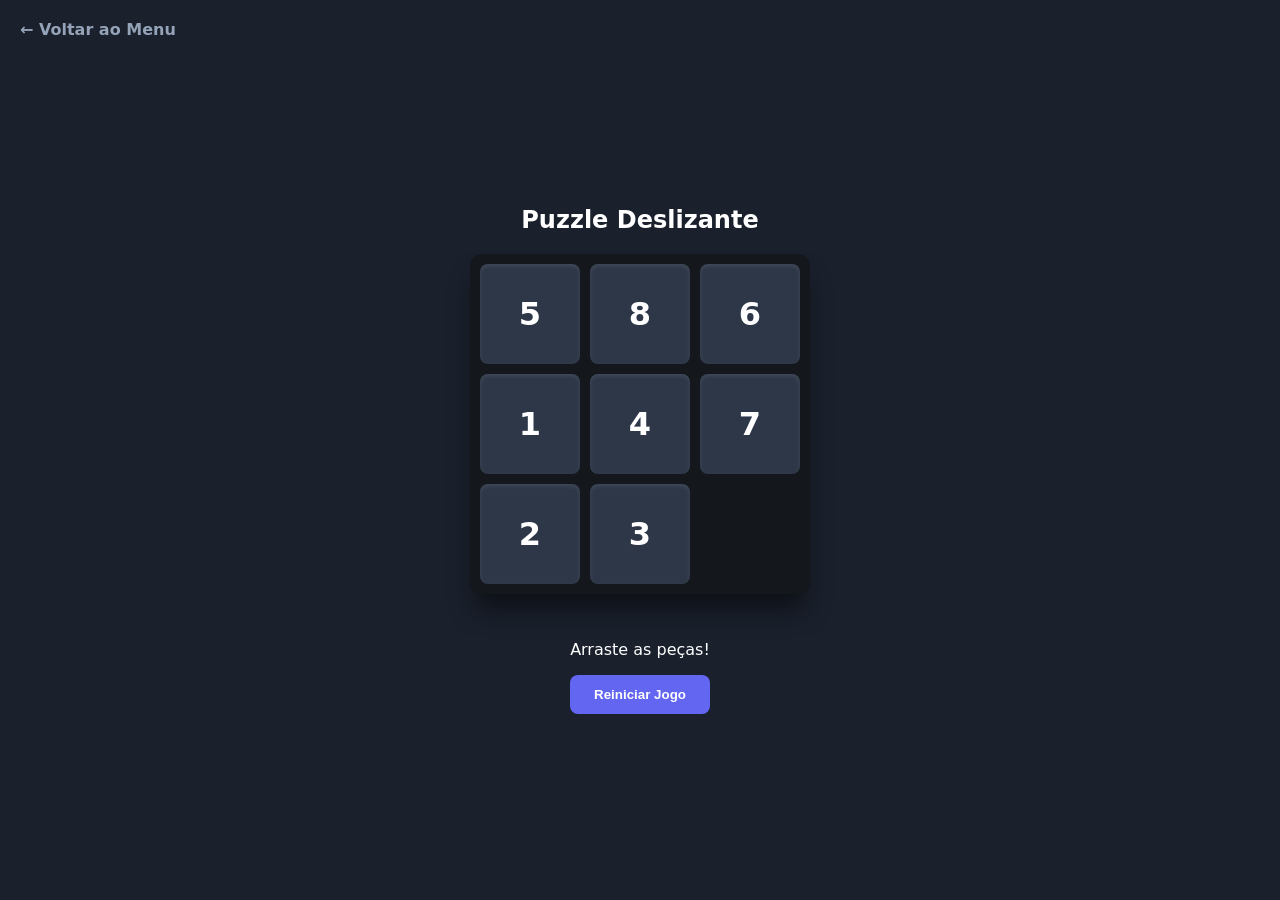
==== static/sliding-puzzle.html @ e07d7c47 "http server to static files" ====
<!DOCTYPE html>
<html lang="pt-br">
<head>
    <meta charset="UTF-8">
    <meta name="viewport" content="width=device-width, initial-scale=1.0, user-scalable=no">
    <title>Sliding Puzzle Touch & Drag</title>
    <style>
        :root {
            --bg: #1a202c;
            --tile: #2d3748;
            --accent: #6366f1;
            --empty: #14171c;
        }

        body {
            font-family: system-ui, -apple-system, sans-serif;
            background-color: var(--bg);
            color: white;
            display: flex;
            flex-direction: column;
            align-items: center;
            justify-content: center;
            min-height: 100vh;
            margin: 0;
            touch-action: none; /* Impede o scroll da página ao arrastar as peças */
        }

        #game-container {
            position: relative;
            width: 320px;
            height: 320px;
            background: var(--empty);
            border-radius: 12px;
            padding: 10px;
            display: grid;
            grid-template-columns: repeat(3, 1fr);
            grid-template-rows: repeat(3, 1fr);
            gap: 10px;
            box-shadow: 0 20px 25px -5px rgba(0,0,0,0.5);
        }

        .tile {
            width: 100%;
            height: 100%;
            background-color: var(--tile);
            display: flex;
            align-items: center;
            justify-content: center;
            font-size: 2rem;
            font-weight: bold;
            border-radius: 8px;
            cursor: grab;
            user-select: none;
            touch-action: none;
            transition: transform 0.1s linear, background-color 0.2s;
            box-shadow: inset 0 2px 4px rgba(255,255,255,0.1);
        }

        .tile:active { cursor: grabbing; scale: 0.95; }
        .tile.dragging { opacity: 0.8; z-index: 10; border: 2px solid var(--accent); }

        .controls { margin-top: 30px; text-align: center; }
 
        button {
            padding: 12px 24px;
            background: var(--accent);
            border: none;
            color: white;
            border-radius: 8px;
            font-weight: bold;
    cursor: pointer;
    }

    .back-btn {
    position: absolute;
    top: 20px;
    left: 20px;
    text-decoration: none;
    color: #94a3b8;
    font-weight: bold;
    display: flex;
    align-items: center;
    gap: 5px;
    }
    .back-btn:hover { color: white; }
    </style>
</head>
<body>
    <a href="index.html" class="back-btn">← Voltar ao Menu</a>
    <h2>Puzzle Deslizante</h2>
    <div id="game-container"></div>

    <div class="controls">
        <p id="status">Arraste as peças!</p>
        <button onclick="shuffleBoard()">Reiniciar Jogo</button>
    </div>

    <script>
        const container = document.getElementById('game-container');
        let tiles = [1, 2, 3, 4, 5, 6, 7, 8, null];
        const size = 3;

        function render() {
            container.innerHTML = '';
            tiles.forEach((value, index) => {
                const tileDiv = document.createElement('div');
                tileDiv.className = 'tile' + (value === null ? ' empty' : '');
                
                if (value !== null) {
                    tileDiv.textContent = value;
                    setupDragEvents(tileDiv, index);
                } else {
                    tileDiv.style.visibility = 'hidden';
                }
                container.appendChild(tileDiv);
            });
        }

        function setupDragEvents(el, index) {
            let startX, startY;

            el.onpointerdown = (e) => {
                const emptyIndex = tiles.indexOf(null);
                if (!isAdjacent(index, emptyIndex)) return;

                el.setPointerCapture(e.pointerId);
                el.classList.add('dragging');
                startX = e.clientX;
                startY = e.clientY;

                el.onpointermove = (moveEvent) => {
                    const dx = moveEvent.clientX - startX;
                    const dy = moveEvent.clientY - startY;
                    
                    // Limita o movimento visual ao eixo permitido
                    const moveDir = getDirection(index, emptyIndex);
                    if (moveDir === 'h') el.style.transform = `translateX(${dx}px)`;
                    if (moveDir === 'v') el.style.transform = `translateY(${dy}px)`;
                };

                el.onpointerup = (upEvent) => {
                    el.onpointermove = null;
                    el.onpointerup = null;
                    el.classList.remove('dragging');
                    el.style.transform = '';

                    const dist = Math.sqrt(Math.pow(upEvent.clientX - startX, 2) + Math.pow(upEvent.clientY - startY, 2));
                    
                    // Se arrastou mais de 30px ou apenas clicou, move a peça
                    if (dist > 30 || dist < 5) {
                        moveTile(index);
                    }
                };
            };
        }

        function isAdjacent(idx1, idx2) {
            const r1 = Math.floor(idx1 / size), c1 = idx1 % size;
            const r2 = Math.floor(idx2 / size), c2 = idx2 % size;
            return Math.abs(r1 - r2) + Math.abs(c1 - c2) === 1;
        }

        function getDirection(idx1, idx2) {
            return Math.floor(idx1 / size) === Math.floor(idx2 / size) ? 'h' : 'v';
        }

        function moveTile(index) {
            const emptyIndex = tiles.indexOf(null);
            if (isAdjacent(index, emptyIndex)) {
                [tiles[index], tiles[emptyIndex]] = [tiles[emptyIndex], tiles[index]];
                render();
                checkWin();
            }
        }

        function shuffleBoard() {
            // Embaralha de forma válida (simulando movimentos)
            for (let i = 0; i < 200; i++) {
                const emptyIdx = tiles.indexOf(null);
                const adj = [];
                if (emptyIdx % size > 0) adj.push(emptyIdx - 1);
                if (emptyIdx % size < size - 1) adj.push(emptyIdx + 1);
                if (emptyIdx >= size) adj.push(emptyIdx - size);
                if (emptyIdx < size * (size - 1)) adj.push(emptyIdx + size);
                const randomAdj = adj[Math.floor(Math.random() * adj.length)];
                [tiles[emptyIdx], tiles[randomAdj]] = [tiles[randomAdj], tiles[emptyIdx]];
            }
            render();
        }

        function checkWin() {
            if (tiles.slice(0, -1).every((v, i) => v === i + 1)) {
                document.getElementById('status').textContent = "🎉 Você venceu!";
            }
        }

        shuffleBoard();
    </script>
</body>
</html>
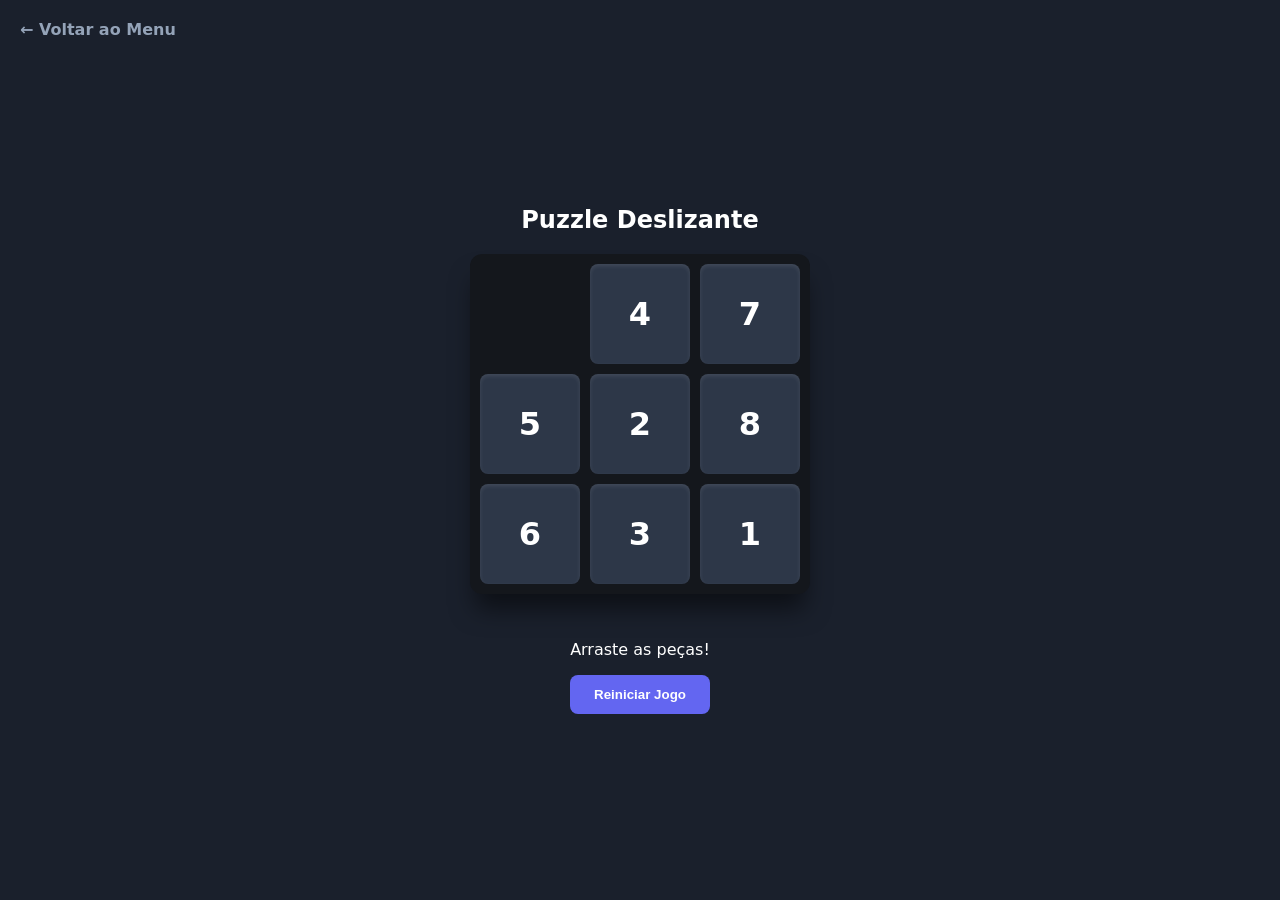
==== commit bf779668: "routing to better url" ====
--- a/static/sliding-puzzle.html
+++ b/static/sliding-puzzle.html
@@ -86,7 +86,7 @@
     </style>
 </head>
 <body>
-    <a href="index.html" class="back-btn">← Voltar ao Menu</a>
+    <a href="/" class="back-btn">← Voltar ao Menu</a>
     <h2>Puzzle Deslizante</h2>
     <div id="game-container"></div>
 
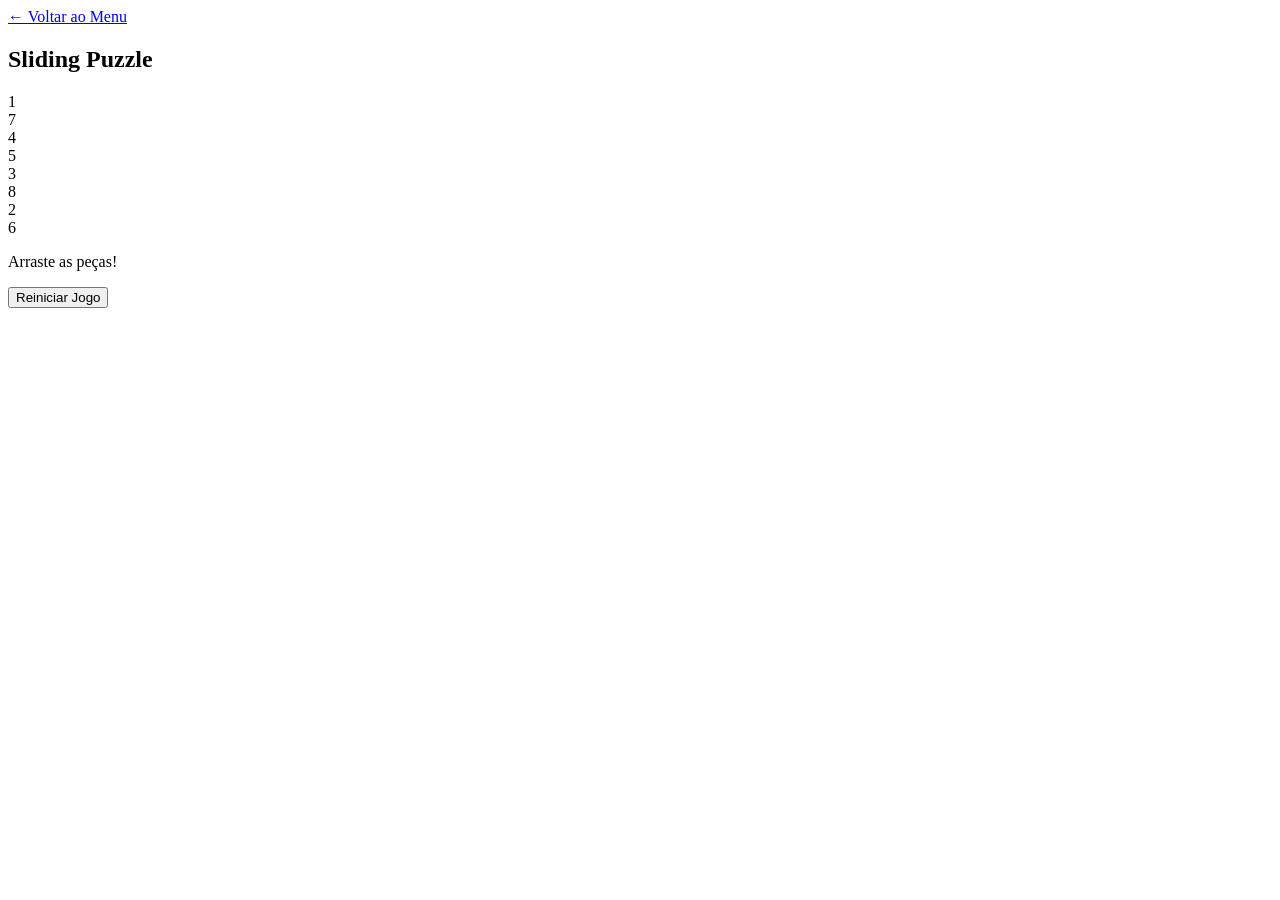
==== commit 8cd532a1: "organize css" ====
--- a/static/sliding-puzzle.html
+++ b/static/sliding-puzzle.html
@@ -1,200 +1,123 @@
 <!DOCTYPE html>
 <html lang="pt-br">
-<head>
+  <head>
     <meta charset="UTF-8">
     <meta name="viewport" content="width=device-width, initial-scale=1.0, user-scalable=no">
     <title>Sliding Puzzle Touch & Drag</title>
-    <style>
-        :root {
-            --bg: #1a202c;
-            --tile: #2d3748;
-            --accent: #6366f1;
-            --empty: #14171c;
-        }
+    <link rel="stylesheet" href="/css/application.css">
+    <link rel="stylesheet" href="/css/sliding-puzzle.css">
 
-        body {
-            font-family: system-ui, -apple-system, sans-serif;
-            background-color: var(--bg);
-            color: white;
-            display: flex;
-            flex-direction: column;
-            align-items: center;
-            justify-content: center;
-            min-height: 100vh;
-            margin: 0;
-            touch-action: none; /* Impede o scroll da página ao arrastar as peças */
-        }
-
-        #game-container {
-            position: relative;
-            width: 320px;
-            height: 320px;
-            background: var(--empty);
-            border-radius: 12px;
-            padding: 10px;
-            display: grid;
-            grid-template-columns: repeat(3, 1fr);
-            grid-template-rows: repeat(3, 1fr);
-            gap: 10px;
-            box-shadow: 0 20px 25px -5px rgba(0,0,0,0.5);
-        }
-
-        .tile {
-            width: 100%;
-            height: 100%;
-            background-color: var(--tile);
-            display: flex;
-            align-items: center;
-            justify-content: center;
-            font-size: 2rem;
-            font-weight: bold;
-            border-radius: 8px;
-            cursor: grab;
-            user-select: none;
-            touch-action: none;
-            transition: transform 0.1s linear, background-color 0.2s;
-            box-shadow: inset 0 2px 4px rgba(255,255,255,0.1);
-        }
-
-        .tile:active { cursor: grabbing; scale: 0.95; }
-        .tile.dragging { opacity: 0.8; z-index: 10; border: 2px solid var(--accent); }
-
-        .controls { margin-top: 30px; text-align: center; }
- 
-        button {
-            padding: 12px 24px;
-            background: var(--accent);
-            border: none;
-            color: white;
-            border-radius: 8px;
-            font-weight: bold;
-    cursor: pointer;
-    }
-
-    .back-btn {
-    position: absolute;
-    top: 20px;
-    left: 20px;
-    text-decoration: none;
-    color: #94a3b8;
-    font-weight: bold;
-    display: flex;
-    align-items: center;
-    gap: 5px;
-    }
-    .back-btn:hover { color: white; }
-    </style>
-</head>
-<body>
+  </head>
+  <body>
     <a href="/" class="back-btn">← Voltar ao Menu</a>
-    <h2>Puzzle Deslizante</h2>
+    <h2>Sliding Puzzle</h2>
     <div id="game-container"></div>
 
     <div class="controls">
-        <p id="status">Arraste as peças!</p>
-        <button onclick="shuffleBoard()">Reiniciar Jogo</button>
+      <p id="status">Arraste as peças!</p>
+      <button onclick="shuffleBoard()">Reiniciar Jogo</button>
     </div>
 
     <script>
-        const container = document.getElementById('game-container');
-        let tiles = [1, 2, 3, 4, 5, 6, 7, 8, null];
-        const size = 3;
+    const container = document.getElementById('game-container');
+    let tiles = [1, 2, 3, 4, 5, 6, 7, 8, null];
+    const size = 3;
 
-        function render() {
-            container.innerHTML = '';
-            tiles.forEach((value, index) => {
-                const tileDiv = document.createElement('div');
-                tileDiv.className = 'tile' + (value === null ? ' empty' : '');
-                
-                if (value !== null) {
-                    tileDiv.textContent = value;
-                    setupDragEvents(tileDiv, index);
-                } else {
-                    tileDiv.style.visibility = 'hidden';
-                }
-                container.appendChild(tileDiv);
-            });
+    function render() {
+      container.innerHTML = '';
+      tiles.forEach((value, index) => {
+        const tileDiv = document.createElement('div');
+        tileDiv.className = 'tile' + (value === null ? ' empty' : '');
+
+        if (value !== null) {
+          tileDiv.textContent = value;
+          setupDragEvents(tileDiv, index);
+        } else {
+          tileDiv.style.visibility = 'hidden';
         }
+        container.appendChild(tileDiv);
+      });
+    }
 
-        function setupDragEvents(el, index) {
-            let startX, startY;
+    function setupDragEvents(el, index) {
+      let startX, startY;
 
-            el.onpointerdown = (e) => {
-                const emptyIndex = tiles.indexOf(null);
-                if (!isAdjacent(index, emptyIndex)) return;
+      el.onpointerdown = (e) => {
+        const emptyIndex = tiles.indexOf(null);
+        if (!isAdjacent(index, emptyIndex)) return;
 
-                el.setPointerCapture(e.pointerId);
-                el.classList.add('dragging');
-                startX = e.clientX;
-                startY = e.clientY;
+        el.setPointerCapture(e.pointerId);
+        el.classList.add('dragging');
+        startX = e.clientX;
+        startY = e.clientY;
 
-                el.onpointermove = (moveEvent) => {
-                    const dx = moveEvent.clientX - startX;
-                    const dy = moveEvent.clientY - startY;
-                    
-                    // Limita o movimento visual ao eixo permitido
-                    const moveDir = getDirection(index, emptyIndex);
-                    if (moveDir === 'h') el.style.transform = `translateX(${dx}px)`;
-                    if (moveDir === 'v') el.style.transform = `translateY(${dy}px)`;
-                };
+        el.onpointermove = (moveEvent) => {
+          const dx = moveEvent.clientX - startX;
+          const dy = moveEvent.clientY - startY;
 
-                el.onpointerup = (upEvent) => {
-                    el.onpointermove = null;
-                    el.onpointerup = null;
-                    el.classList.remove('dragging');
-                    el.style.transform = '';
+          // Limita o movimento visual ao eixo permitido
+          const moveDir = getDirection(index, emptyIndex);
+          if (moveDir === 'h') el.style.transform = `translateX(${dx}px)`;
+          if (moveDir === 'v') el.style.transform = `translateY(${dy}px)`;
+        };
 
-                    const dist = Math.sqrt(Math.pow(upEvent.clientX - startX, 2) + Math.pow(upEvent.clientY - startY, 2));
-                    
-                    // Se arrastou mais de 30px ou apenas clicou, move a peça
-                    if (dist > 30 || dist < 5) {
-                        moveTile(index);
-                    }
-                };
-            };
-        }
+        el.onpointerup = (upEvent) => {
+          el.onpointermove = null;
+          el.onpointerup = null;
+          el.classList.remove('dragging');
+          el.style.transform = '';
 
-        function isAdjacent(idx1, idx2) {
-            const r1 = Math.floor(idx1 / size), c1 = idx1 % size;
-            const r2 = Math.floor(idx2 / size), c2 = idx2 % size;
-            return Math.abs(r1 - r2) + Math.abs(c1 - c2) === 1;
-        }
+          const dist = Math.sqrt(Math.pow(upEvent.clientX - startX, 2) + Math.pow(upEvent.clientY - startY, 2));
 
-        function getDirection(idx1, idx2) {
-            return Math.floor(idx1 / size) === Math.floor(idx2 / size) ? 'h' : 'v';
-        }
+          // Se arrastou mais de 30px ou apenas clicou, move a peça
+          if (dist > 30 || dist < 5) {
+            moveTile(index);
+          }
+        };
+      };
+    }
 
-        function moveTile(index) {
-            const emptyIndex = tiles.indexOf(null);
-            if (isAdjacent(index, emptyIndex)) {
-                [tiles[index], tiles[emptyIndex]] = [tiles[emptyIndex], tiles[index]];
-                render();
-                checkWin();
-            }
-        }
+    function isAdjacent(idx1, idx2) {
+      const r1 = Math.floor(idx1 / size), c1 = idx1 % size;
+      const r2 = Math.floor(idx2 / size), c2 = idx2 % size;
+      return Math.abs(r1 - r2) + Math.abs(c1 - c2) === 1;
+    }
 
-        function shuffleBoard() {
-            // Embaralha de forma válida (simulando movimentos)
-            for (let i = 0; i < 200; i++) {
-                const emptyIdx = tiles.indexOf(null);
-                const adj = [];
-                if (emptyIdx % size > 0) adj.push(emptyIdx - 1);
-                if (emptyIdx % size < size - 1) adj.push(emptyIdx + 1);
-                if (emptyIdx >= size) adj.push(emptyIdx - size);
-                if (emptyIdx < size * (size - 1)) adj.push(emptyIdx + size);
-                const randomAdj = adj[Math.floor(Math.random() * adj.length)];
-                [tiles[emptyIdx], tiles[randomAdj]] = [tiles[randomAdj], tiles[emptyIdx]];
-            }
-            render();
-        }
+    function getDirection(idx1, idx2) {
+      return Math.floor(idx1 / size) === Math.floor(idx2 / size) ? 'h' : 'v';
+    }
 
-        function checkWin() {
-            if (tiles.slice(0, -1).every((v, i) => v === i + 1)) {
-                document.getElementById('status').textContent = "🎉 Você venceu!";
-            }
-        }
+    function moveTile(index) {
+      const emptyIndex = tiles.indexOf(null);
+      if (isAdjacent(index, emptyIndex)) {
+        [tiles[index], tiles[emptyIndex]] = [tiles[emptyIndex], tiles[index]];
+        render();
+        checkWin();
+      }
+    }
 
-        shuffleBoard();
+    function shuffleBoard() {
+      // Embaralha de forma válida (simulando movimentos)
+      for (let i = 0; i < 200; i++) {
+        const emptyIdx = tiles.indexOf(null);
+        const adj = [];
+        if (emptyIdx % size > 0) adj.push(emptyIdx - 1);
+        if (emptyIdx % size < size - 1) adj.push(emptyIdx + 1);
+        if (emptyIdx >= size) adj.push(emptyIdx - size);
+        if (emptyIdx < size * (size - 1)) adj.push(emptyIdx + size);
+        const randomAdj = adj[Math.floor(Math.random() * adj.length)];
+        [tiles[emptyIdx], tiles[randomAdj]] = [tiles[randomAdj], tiles[emptyIdx]];
+      }
+      render();
+    }
+
+    function checkWin() {
+      if (tiles.slice(0, -1).every((v, i) => v === i + 1)) {
+        document.getElementById('status').textContent = "🎉 Você venceu!";
+      }
+    }
+
+    shuffleBoard();
     </script>
-</body>
+  </body>
 </html>
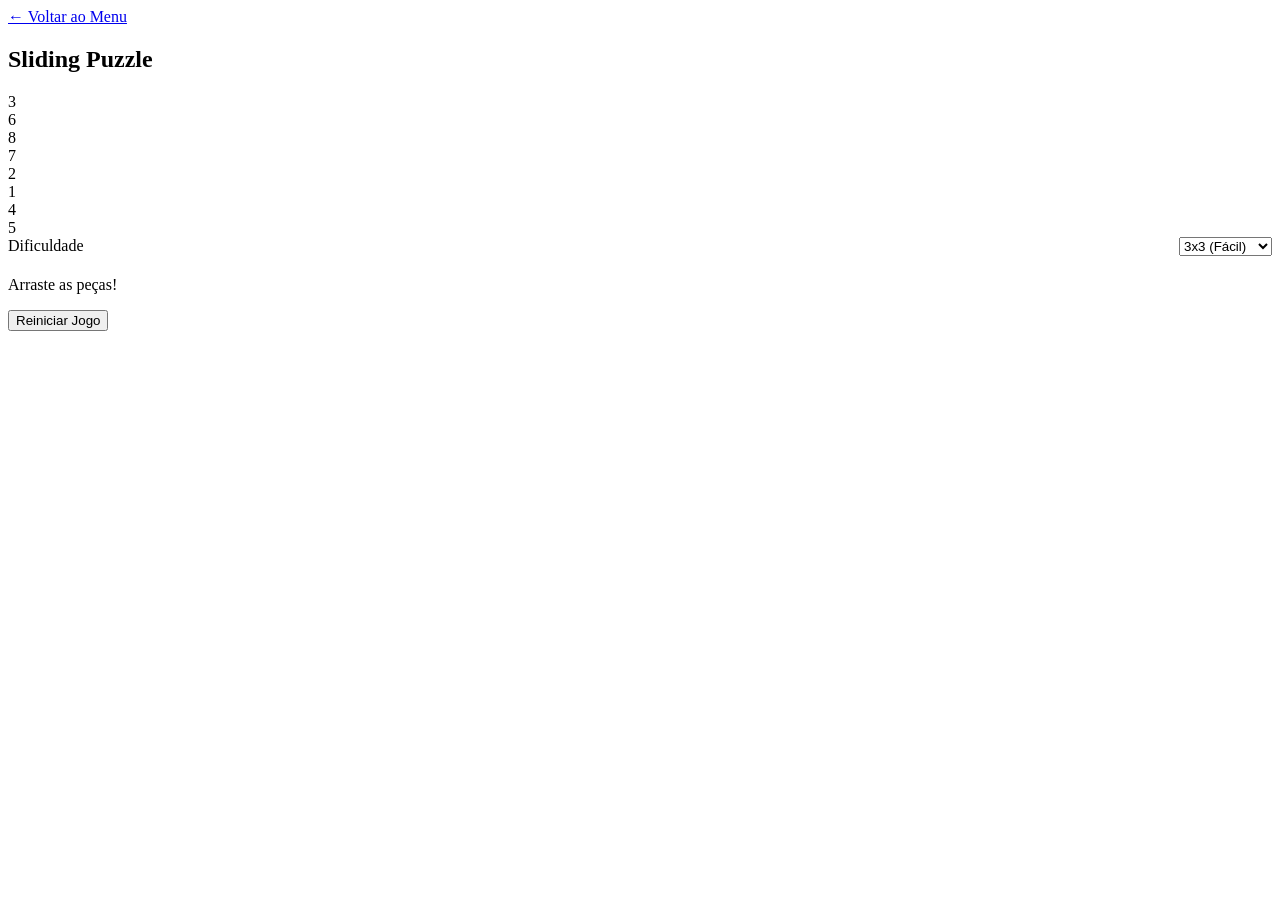
==== commit 100b9af9: "support multiple size for sliding puzzle" ====
--- a/static/sliding-puzzle.html
+++ b/static/sliding-puzzle.html
@@ -14,14 +14,47 @@
     <div id="game-container"></div>
 
     <div class="controls">
+      <div class="setting-group" style="display: flex; align-items: center; justify-content: space-between; width: 100%; margin-bottom: 20px;">
+        <label for="grid-size">Dificuldade</label>
+        <select id="grid-size" onchange="changeSize()">
+          <option value="3">3x3 (Fácil)</option>
+          <option value="4">4x4 (Médio)</option>
+          <option value="5">5x5 (Difícil)</option>
+        </select>
+      </div>
       <p id="status">Arraste as peças!</p>
       <button onclick="shuffleBoard()">Reiniciar Jogo</button>
     </div>
 
     <script>
     const container = document.getElementById('game-container');
-    let tiles = [1, 2, 3, 4, 5, 6, 7, 8, null];
-    const size = 3;
+    let tiles = [];
+    let size = 3;
+
+    function changeSize() {
+      const selector = document.getElementById('grid-size');
+      size = parseInt(selector.value);
+
+      // Atualiza o CSS dinamicamente para o novo tamanho
+      container.style.gridTemplateColumns = `repeat(${size}, 1fr)`;
+      container.style.gridTemplateRows = `repeat(${size}, 1fr)`;
+
+      // Reinicia o status
+      document.getElementById('status').textContent = "Arraste as peças!";
+
+      resetBoard();
+    }
+
+    function resetBoard() {
+        tiles = [];
+        const totalTiles = size * size;
+        // Preenche de 1 até (total-1)
+        for (let i = 1; i < totalTiles; i++) {
+            tiles.push(i);
+        }
+        tiles.push(null); // O espaço vazio
+        shuffleBoard();
+    }
 
     function render() {
       container.innerHTML = '';
@@ -31,6 +64,7 @@
 
         if (value !== null) {
           tileDiv.textContent = value;
+          if (size > 4) tileDiv.style.fontSize = '1.2rem';
           setupDragEvents(tileDiv, index);
         } else {
           tileDiv.style.visibility = 'hidden';
@@ -97,8 +131,14 @@
     }
 
     function shuffleBoard() {
-      // Embaralha de forma válida (simulando movimentos)
-      for (let i = 0; i < 200; i++) {
+      // Inicializa o array ordenado antes de embaralhar se estiver vazio
+      if(tiles.length === 0) {
+        const total = size * size;
+        for (let i = 1; i < total; i++) tiles.push(i);
+        tiles.push(null);
+      }
+
+      for (let i = 0; i < size * size * 20; i++) { // Mais iterações para tamanhos maiores
         const emptyIdx = tiles.indexOf(null);
         const adj = [];
         if (emptyIdx % size > 0) adj.push(emptyIdx - 1);
@@ -112,12 +152,13 @@
     }
 
     function checkWin() {
-      if (tiles.slice(0, -1).every((v, i) => v === i + 1)) {
+      const isWin = tiles.slice(0, -1).every((v, i) => v === i + 1);
+      if (isWin) {
         document.getElementById('status').textContent = "🎉 Você venceu!";
       }
     }
 
-    shuffleBoard();
+    changeSize();
     </script>
   </body>
 </html>
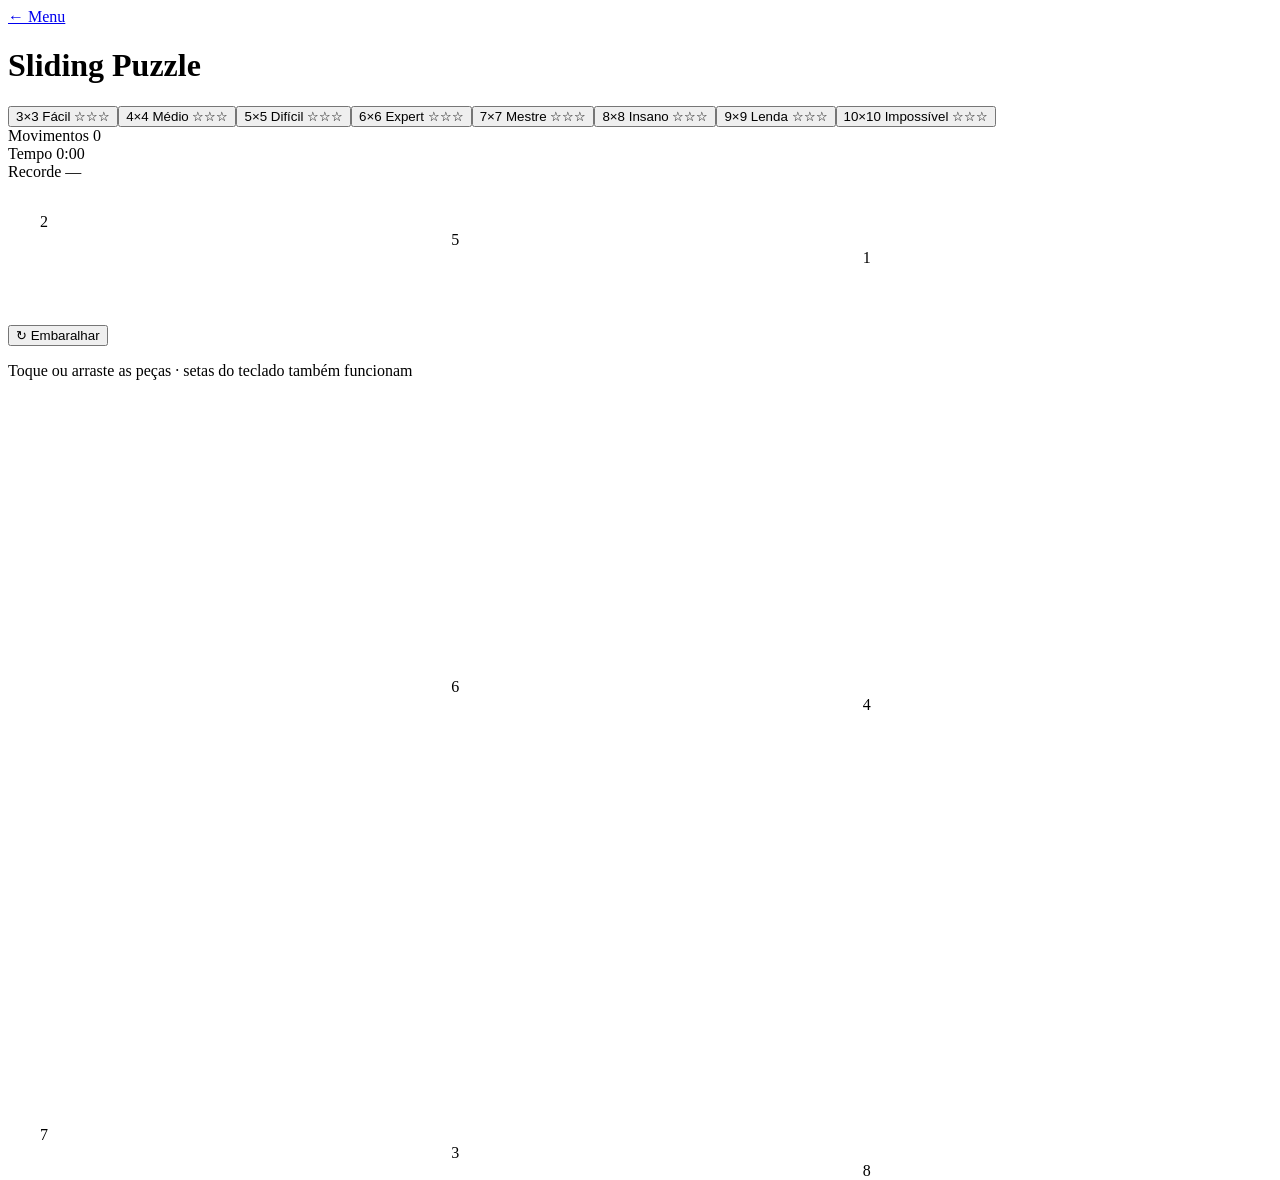
==== commit ba9aacd6: "redesign sliding puzzle with levels up to 10x10 and win screen - animated sliding tiles, drag/tap (m" ====
--- a/static/sliding-puzzle.html
+++ b/static/sliding-puzzle.html
@@ -3,162 +3,519 @@
   <head>
     <meta charset="UTF-8">
     <meta name="viewport" content="width=device-width, initial-scale=1.0, user-scalable=no">
-    <title>Sliding Puzzle Touch & Drag</title>
+    <meta name="theme-color" content="#6366f1">
+    <title>Sliding Puzzle · SrMacedo Puzzles</title>
+    <meta name="description" content="Sliding Puzzle online grátis: ordene as peças no menor número de movimentos. Níveis do 3x3 ao 10x10.">
     <link rel="stylesheet" href="/css/application.css">
     <link rel="stylesheet" href="/css/sliding-puzzle.css">
-
+    <link rel="manifest" href="/manifest.json">
   </head>
   <body>
-    <a href="/" class="back-btn">← Voltar ao Menu</a>
-    <h2>Sliding Puzzle</h2>
-    <div id="game-container"></div>
-
-    <div class="controls">
-      <div class="setting-group" style="display: flex; align-items: center; justify-content: space-between; width: 100%; margin-bottom: 20px;">
-        <label for="grid-size">Dificuldade</label>
-        <select id="grid-size" onchange="changeSize()">
-          <option value="3">3x3 (Fácil)</option>
-          <option value="4">4x4 (Médio)</option>
-          <option value="5">5x5 (Difícil)</option>
-        </select>
+    <header class="game-header">
+      <a href="/" class="back-btn">← Menu</a>
+      <h1>Sliding Puzzle</h1>
+      <div class="streak" id="streak" title="Dias seguidos com vitória"></div>
+    </header>
+
+    <nav class="levels" id="levels" aria-label="Nível"></nav>
+
+    <section class="hud">
+      <div class="stat">
+        <span class="stat-label">Movimentos</span>
+        <span class="stat-value" id="moves">0</span>
       </div>
-      <p id="status">Arraste as peças!</p>
-      <button onclick="shuffleBoard()">Reiniciar Jogo</button>
+      <div class="stat">
+        <span class="stat-label">Tempo</span>
+        <span class="stat-value" id="time">0:00</span>
+      </div>
+      <div class="stat">
+        <span class="stat-label">Recorde</span>
+        <span class="stat-value" id="best">—</span>
+      </div>
+    </section>
+
+    <div class="progress" aria-hidden="true"><div class="progress-bar" id="progress"></div></div>
+
+    <div id="board" class="board" role="grid" aria-label="Tabuleiro"></div>
+
+    <div class="actions">
+      <button id="shuffle" class="btn btn-secondary">↻ Embaralhar</button>
     </div>
+    <p class="hint">Toque ou arraste as peças · setas do teclado também funcionam</p>
+
+    <div class="overlay" id="win" hidden>
+      <div class="modal" role="dialog" aria-modal="true" aria-labelledby="win-title">
+        <div class="trophy">🏆</div>
+        <h2 id="win-title">Resolvido!</h2>
+        <div class="stars" id="win-stars"></div>
+        <div class="record-badge" id="win-record" hidden>✨ Novo recorde!</div>
+        <div class="win-stats">
+          <div><span class="stat-label">Movimentos</span><strong id="win-moves"></strong></div>
+          <div><span class="stat-label">Tempo</span><strong id="win-time"></strong></div>
+        </div>
+        <p class="win-best" id="win-best"></p>
+        <p class="win-goal" id="win-goal"></p>
+        <div class="modal-actions">
+          <button id="again" class="btn">Jogar de novo</button>
+          <button id="next" class="btn btn-accent"></button>
+          <button id="share" class="btn btn-secondary">Compartilhar</button>
+        </div>
+      </div>
+    </div>
+
+    <div class="toast" id="toast" hidden></div>
+    <canvas id="confetti" aria-hidden="true"></canvas>
 
     <script>
-    const container = document.getElementById('game-container');
-    let tiles = [];
-    let size = 3;
-
-    function changeSize() {
-      const selector = document.getElementById('grid-size');
-      size = parseInt(selector.value);
-
-      // Atualiza o CSS dinamicamente para o novo tamanho
-      container.style.gridTemplateColumns = `repeat(${size}, 1fr)`;
-      container.style.gridTemplateRows = `repeat(${size}, 1fr)`;
-
-      // Reinicia o status
-      document.getElementById('status').textContent = "Arraste as peças!";
-
-      resetBoard();
-    }
-
-    function resetBoard() {
-        tiles = [];
-        const totalTiles = size * size;
-        // Preenche de 1 até (total-1)
-        for (let i = 1; i < totalTiles; i++) {
-            tiles.push(i);
+    (() => {
+      const LEVELS = [
+        { size: 3, name: 'Fácil' },
+        { size: 4, name: 'Médio' },
+        { size: 5, name: 'Difícil' },
+        { size: 6, name: 'Expert' },
+        { size: 7, name: 'Mestre' },
+        { size: 8, name: 'Insano' },
+        { size: 9, name: 'Lenda' },
+        { size: 10, name: 'Impossível' },
+      ];
+      // Movimentos máximos para 3 e 2 estrelas
+      const PAR = {
+        3: [50, 100], 4: [180, 360], 5: [400, 800], 6: [750, 1500],
+        7: [1200, 2400], 8: [1800, 3600], 9: [2600, 5200], 10: [3600, 7200],
+      };
+      const STORAGE_KEY = 'sliding-puzzle:v1';
+      const reduceMotion = window.matchMedia('(prefers-reduced-motion: reduce)').matches;
+
+      const $ = (id) => document.getElementById(id);
+      const board = $('board');
+
+      let size = 3;
+      let tiles = [];
+      let tileEls = new Map();
+      let moves = 0;
+      let startTime = 0;
+      let elapsed = 0;
+      let timerId = null;
+      let solved = false;
+      let geom = { cell: 0, gap: 0, pad: 0 };
+      let confettiRaf = null;
+
+      // ---------- Persistência ----------
+      function loadData() {
+        try {
+          return JSON.parse(localStorage.getItem(STORAGE_KEY)) || {};
+        } catch {
+          return {};
         }
-        tiles.push(null); // O espaço vazio
-        shuffleBoard();
-    }
-
-    function render() {
-      container.innerHTML = '';
-      tiles.forEach((value, index) => {
-        const tileDiv = document.createElement('div');
-        tileDiv.className = 'tile' + (value === null ? ' empty' : '');
-
-        if (value !== null) {
-          tileDiv.textContent = value;
-          if (size > 4) tileDiv.style.fontSize = '1.2rem';
-          setupDragEvents(tileDiv, index);
+      }
+      let data = loadData();
+      data.levels ||= {};
+      data.streak ||= { count: 0, lastDay: null };
+      const saveData = () => localStorage.setItem(STORAGE_KEY, JSON.stringify(data));
+      const levelStats = (s) => (data.levels[s] ||= { bestMoves: null, bestTime: null, stars: 0, wins: 0 });
+
+      const dayKey = (d) => `${d.getFullYear()}-${d.getMonth() + 1}-${d.getDate()}`;
+      function currentStreak() {
+        const { count, lastDay } = data.streak;
+        const today = dayKey(new Date());
+        const y = new Date(); y.setDate(y.getDate() - 1);
+        return (lastDay === today || lastDay === dayKey(y)) ? count : 0;
+      }
+      function bumpStreak() {
+        const today = dayKey(new Date());
+        if (data.streak.lastDay === today) return;
+        data.streak.count = currentStreak() + 1;
+        data.streak.lastDay = today;
+      }
+
+      // ---------- Utilidades ----------
+      const fmtTime = (ms) => {
+        const s = Math.floor(ms / 1000);
+        return `${Math.floor(s / 60)}:${String(s % 60).padStart(2, '0')}`;
+      };
+      const starsFor = (s, m) => m <= PAR[s][0] ? 3 : m <= PAR[s][1] ? 2 : 1;
+      const starStr = (n, total = 3) => '★'.repeat(n) + '☆'.repeat(total - n);
+
+      function toast(msg) {
+        const t = $('toast');
+        t.textContent = msg;
+        t.hidden = false;
+        clearTimeout(toast.id);
+        toast.id = setTimeout(() => (t.hidden = true), 2000);
+      }
+
+      // ---------- UI de níveis / HUD ----------
+      function renderLevels() {
+        $('levels').innerHTML = '';
+        LEVELS.forEach(({ size: s, name }) => {
+          const st = levelStats(s);
+          const btn = document.createElement('button');
+          btn.className = 'level' + (s === size ? ' active' : '');
+          btn.setAttribute('aria-pressed', s === size);
+          btn.innerHTML = `
+            <span class="level-size">${s}×${s}</span>
+            <span class="level-name">${name}</span>
+            <span class="level-stars ${st.stars ? '' : 'empty'}">${starStr(st.stars)}</span>`;
+          btn.onclick = () => s !== size && newGame(s);
+          $('levels').appendChild(btn);
+        });
+      }
+
+      function renderStreak() {
+        const n = currentStreak();
+        $('streak').textContent = n > 0 ? `🔥 ${n}` : '';
+        $('streak').title = n > 0 ? `${n} dia(s) seguido(s) com vitória` : '';
+      }
+
+      function renderHud() {
+        $('moves').textContent = moves;
+        $('time').textContent = fmtTime(elapsed);
+        const st = levelStats(size);
+        $('best').textContent = st.bestMoves != null ? `${st.bestMoves} · ${fmtTime(st.bestTime)}` : '—';
+        const correct = tiles.filter((v, i) => v === i + 1).length;
+        $('progress').style.width = `${(correct / (size * size - 1)) * 100}%`;
+      }
+
+      function startTimer() {
+        if (timerId) return;
+        startTime = performance.now() - elapsed;
+        timerId = setInterval(() => {
+          elapsed = performance.now() - startTime;
+          $('time').textContent = fmtTime(elapsed);
+        }, 250);
+      }
+      function stopTimer() {
+        if (timerId) elapsed = performance.now() - startTime;
+        clearInterval(timerId);
+        timerId = null;
+      }
+
+      // ---------- Tabuleiro ----------
+      function isSolvable(arr) {
+        const nums = arr.filter((v) => v !== null);
+        let inv = 0;
+        for (let i = 0; i < nums.length; i++)
+          for (let j = i + 1; j < nums.length; j++)
+            if (nums[i] > nums[j]) inv++;
+        if (size % 2 === 1) return inv % 2 === 0;
+        const blankRowFromBottom = size - Math.floor(arr.indexOf(null) / size);
+        return (inv + blankRowFromBottom) % 2 === 1;
+      }
+
+      function shuffled() {
+        const total = size * size;
+        let arr;
+        do {
+          arr = Array.from({ length: total - 1 }, (_, i) => i + 1).concat(null);
+          for (let i = arr.length - 1; i > 0; i--) {
+            const j = Math.floor(Math.random() * (i + 1));
+            [arr[i], arr[j]] = [arr[j], arr[i]];
+          }
+          if (!isSolvable(arr)) {
+            // trocar duas peças (não vazias) inverte a paridade
+            const a = arr[0] !== null && arr[1] !== null ? 0 : arr.length - 2;
+            const b = a + 1;
+            [arr[a], arr[b]] = [arr[b], arr[a]];
+          }
+          // evita tabuleiros quase resolvidos
+        } while (arr.filter((v, i) => v === i + 1).length > Math.floor(total / 4));
+        return arr;
+      }
+
+      function newGame(s = size) {
+        size = s;
+        data.lastSize = size;
+        saveData();
+        stopTimer();
+        moves = 0;
+        elapsed = 0;
+        solved = false;
+        tiles = shuffled();
+        board.classList.remove('solved');
+        $('win').hidden = true;
+        stopConfetti();
+        buildBoard();
+        renderLevels();
+        renderHud();
+      }
+
+      function buildBoard() {
+        board.innerHTML = '';
+        tileEls = new Map();
+        board.style.setProperty('--size', size);
+        tiles.forEach((v) => {
+          if (v === null) return;
+          const el = document.createElement('div');
+          el.className = 'tile';
+          el.textContent = v;
+          el.dataset.value = v;
+          el.addEventListener('pointerdown', onPointerDown);
+          tileEls.set(v, el);
+          board.appendChild(el);
+        });
+        board.classList.add('no-anim');
+        layout();
+        board.offsetWidth; // força reflow para não animar a montagem
+        board.classList.remove('no-anim');
+      }
+
+      function measure() {
+        const w = board.clientWidth;
+        const pad = Math.round(w * 0.025);
+        const gap = Math.max(3, Math.round(w * 0.02 * (4 / size)));
+        const cell = (w - pad * 2 - gap * (size - 1)) / size;
+        geom = { cell, gap, pad };
+        board.style.setProperty('--cell', `${cell}px`);
+      }
+
+      const posOf = (idx) => ({
+        x: geom.pad + (idx % size) * (geom.cell + geom.gap),
+        y: geom.pad + Math.floor(idx / size) * (geom.cell + geom.gap),
+      });
+
+      function placeTile(el, idx, ox = 0, oy = 0) {
+        const { x, y } = posOf(idx);
+        el.style.transform = `translate(${x + ox}px, ${y + oy}px)`;
+      }
+
+      function layout() {
+        measure();
+        tiles.forEach((v, idx) => {
+          if (v === null) return;
+          const el = tileEls.get(v);
+          placeTile(el, idx);
+          el.classList.toggle('correct', v === idx + 1);
+        });
+      }
+
+      // Índices das peças entre `idx` e o espaço vazio (mesma linha/coluna), ou null
+      function lineToEmpty(idx) {
+        const empty = tiles.indexOf(null);
+        const sameRow = Math.floor(idx / size) === Math.floor(empty / size);
+        const sameCol = idx % size === empty % size;
+        if (idx === empty || (!sameRow && !sameCol)) return null;
+        const step = sameRow ? Math.sign(empty - idx) : Math.sign(empty - idx) * size;
+        const group = [];
+        for (let i = idx; i !== empty; i += step) group.push(i);
+        return { group, step, axis: sameRow ? 'x' : 'y', dir: Math.sign(empty - idx) };
+      }
+
+      function slide(idx) {
+        const line = lineToEmpty(idx);
+        if (!line || solved) return false;
+        const empty = tiles.indexOf(null);
+        for (let i = empty; i !== idx; i -= line.step) tiles[i] = tiles[i - line.step];
+        tiles[idx] = null;
+        moves += line.group.length;
+        startTimer();
+        layout();
+        renderHud();
+        if (navigator.vibrate) navigator.vibrate(8);
+        checkWin();
+        return true;
+      }
+
+      function shake(el) {
+        el.classList.remove('shake');
+        el.offsetWidth;
+        el.classList.add('shake');
+      }
+
+      // ---------- Arrastar / tocar ----------
+      function onPointerDown(e) {
+        if (solved) return;
+        const el = e.currentTarget;
+        const idx = tiles.indexOf(Number(el.dataset.value));
+        const line = lineToEmpty(idx);
+        if (!line) { shake(el); return; }
+
+        e.preventDefault();
+        el.setPointerCapture(e.pointerId);
+        const els = line.group.map((i) => tileEls.get(tiles[i]));
+        const max = geom.cell + geom.gap;
+        const sx = e.clientX, sy = e.clientY;
+        let offset = 0, dist = 0;
+        board.classList.add('dragging');
+
+        const onMove = (ev) => {
+          const dx = ev.clientX - sx, dy = ev.clientY - sy;
+          dist = Math.max(dist, Math.hypot(dx, dy));
+          const d = line.axis === 'x' ? dx : dy;
+          offset = Math.min(max, Math.max(0, d * line.dir));
+          line.group.forEach((i, k) => {
+            const o = offset * line.dir;
+            placeTile(els[k], i, line.axis === 'x' ? o : 0, line.axis === 'y' ? o : 0);
+          });
+        };
+        const onUp = () => {
+          el.removeEventListener('pointermove', onMove);
+          el.removeEventListener('pointerup', onUp);
+          el.removeEventListener('pointercancel', onUp);
+          board.classList.remove('dragging');
+          if (dist < 6 || offset > max * 0.35) slide(idx);
+          else layout();
+        };
+        el.addEventListener('pointermove', onMove);
+        el.addEventListener('pointerup', onUp);
+        el.addEventListener('pointercancel', onUp);
+      }
+
+      document.addEventListener('keydown', (e) => {
+        if (!$('win').hidden) {
+          if (e.key === 'Escape') $('win').hidden = true;
+          return;
+        }
+        const empty = tiles.indexOf(null);
+        const r = Math.floor(empty / size), c = empty % size;
+        // a seta indica a direção em que a peça se move até o espaço vazio
+        const map = {
+          ArrowUp: r < size - 1 ? empty + size : -1,
+          ArrowDown: r > 0 ? empty - size : -1,
+          ArrowLeft: c < size - 1 ? empty + 1 : -1,
+          ArrowRight: c > 0 ? empty - 1 : -1,
+        };
+        if (e.key in map) {
+          e.preventDefault();
+          if (map[e.key] >= 0) slide(map[e.key]);
+        }
+      });
+
+      // ---------- Vitória ----------
+      function checkWin() {
+        if (!tiles.every((v, i) => (i === tiles.length - 1 ? v === null : v === i + 1))) return;
+        solved = true;
+        stopTimer();
+
+        const st = levelStats(size);
+        const stars = starsFor(size, moves);
+        const newMoves = st.bestMoves == null || moves < st.bestMoves;
+        const newTime = st.bestTime == null || elapsed < st.bestTime;
+        const firstWin = st.wins === 0;
+        st.wins++;
+        if (newMoves) st.bestMoves = moves;
+        if (newTime) st.bestTime = elapsed;
+        st.stars = Math.max(st.stars, stars);
+        bumpStreak();
+        saveData();
+
+        tiles.forEach((v, i) => v !== null && tileEls.get(v).style.setProperty('--d', i * (500 / tiles.length)));
+        board.classList.add('solved');
+        renderLevels();
+        renderStreak();
+        renderHud();
+        setTimeout(() => showWin({ stars, newMoves, newTime, firstWin }), reduceMotion ? 0 : 900);
+      }
+
+      const WIN_TITLES = ['Resolvido!', 'Mandou bem!', 'Incrível!', 'Mestre do puzzle!', 'Show!'];
+
+      function showWin({ stars, newMoves, newTime, firstWin }) {
+        const st = levelStats(size);
+        $('win-title').textContent = WIN_TITLES[Math.floor(Math.random() * WIN_TITLES.length)];
+        $('win-moves').textContent = moves;
+        $('win-time').textContent = fmtTime(elapsed);
+
+        $('win-stars').innerHTML = [0, 1, 2]
+          .map((i) => `<span class="star ${i < stars ? 'on' : ''}" style="--i:${i}">★</span>`)
+          .join('');
+
+        const isRecord = !firstWin && (newMoves || newTime);
+        $('win-record').hidden = !isRecord;
+        if (isRecord) {
+          $('win-record').textContent =
+            newMoves && newTime ? '✨ Novo recorde de movimentos e tempo!'
+            : newMoves ? '✨ Novo recorde de movimentos!' : '✨ Novo recorde de tempo!';
+        }
+
+        $('win-best').textContent = firstWin
+          ? `Primeira vitória no ${size}×${size}! 🎉`
+          : `Seu recorde: ${st.bestMoves} movimentos · ${fmtTime(st.bestTime)}`;
+
+        if (stars < 3) {
+          const target = PAR[size][stars === 1 ? 1 : 0];
+          $('win-goal').textContent = `🎯 Termine em até ${target} movimentos para ganhar ${starStr(stars + 1)}`;
         } else {
-          tileDiv.style.visibility = 'hidden';
+          const streak = currentStreak();
+          $('win-goal').textContent = streak > 1
+            ? `🔥 ${streak} dias seguidos! Volte amanhã para manter a sequência.`
+            : `Perfeito! Será que consegue um tempo ainda melhor?`;
         }
-        container.appendChild(tileDiv);
-      });
-    }
-
-    function setupDragEvents(el, index) {
-      let startX, startY;
-
-      el.onpointerdown = (e) => {
-        const emptyIndex = tiles.indexOf(null);
-        if (!isAdjacent(index, emptyIndex)) return;
-
-        el.setPointerCapture(e.pointerId);
-        el.classList.add('dragging');
-        startX = e.clientX;
-        startY = e.clientY;
-
-        el.onpointermove = (moveEvent) => {
-          const dx = moveEvent.clientX - startX;
-          const dy = moveEvent.clientY - startY;
-
-          // Limita o movimento visual ao eixo permitido
-          const moveDir = getDirection(index, emptyIndex);
-          if (moveDir === 'h') el.style.transform = `translateX(${dx}px)`;
-          if (moveDir === 'v') el.style.transform = `translateY(${dy}px)`;
-        };
-
-        el.onpointerup = (upEvent) => {
-          el.onpointermove = null;
-          el.onpointerup = null;
-          el.classList.remove('dragging');
-          el.style.transform = '';
-
-          const dist = Math.sqrt(Math.pow(upEvent.clientX - startX, 2) + Math.pow(upEvent.clientY - startY, 2));
-
-          // Se arrastou mais de 30px ou apenas clicou, move a peça
-          if (dist > 30 || dist < 5) {
-            moveTile(index);
+
+        const nextIdx = LEVELS.findIndex((l) => l.size === size) + 1;
+        const next = LEVELS[nextIdx];
+        $('next').hidden = !next;
+        if (next) $('next').textContent = `Próximo: ${next.size}×${next.size} →`;
+        $('next').onclick = () => next && newGame(next.size);
+
+        $('win').hidden = false;
+        $('again').focus();
+        if (!reduceMotion) confetti(stars);
+      }
+
+      $('again').onclick = () => newGame();
+      $('shuffle').onclick = () => newGame();
+      $('share').onclick = async () => {
+        const url = `${location.origin}/sliding-puzzle`;
+        const text = `Resolvi o Sliding Puzzle ${size}×${size} em ${moves} movimentos e ${fmtTime(elapsed)} ${starStr(starsFor(size, moves))}. Consegue fazer melhor?`;
+        try {
+          if (navigator.share) await navigator.share({ title: 'Sliding Puzzle', text, url });
+          else { await navigator.clipboard.writeText(`${text} ${url}`); toast('Copiado! Cole para desafiar alguém.'); }
+        } catch { /* usuário cancelou */ }
+      };
+      $('win').addEventListener('click', (e) => { if (e.target.id === 'win') $('win').hidden = true; });
+
+      // ---------- Confete ----------
+      function stopConfetti() {
+        cancelAnimationFrame(confettiRaf);
+        const c = $('confetti');
+        c.getContext('2d').clearRect(0, 0, c.width, c.height);
+      }
+
+      function confetti(stars) {
+        const canvas = $('confetti');
+        const ctx = canvas.getContext('2d');
+        const dpr = window.devicePixelRatio || 1;
+        canvas.width = innerWidth * dpr;
+        canvas.height = innerHeight * dpr;
+        ctx.scale(dpr, dpr);
+        const colors = ['#6366f1', '#a78bfa', '#22d3ee', '#facc15', '#f472b6', '#34d399'];
+        const count = 80 + stars * 50;
+        const parts = Array.from({ length: count }, () => ({
+          x: innerWidth / 2 + (Math.random() - 0.5) * 120,
+          y: innerHeight * 0.45,
+          vx: (Math.random() - 0.5) * 16,
+          vy: -Math.random() * 16 - 6,
+          w: 6 + Math.random() * 6,
+          h: 8 + Math.random() * 8,
+          r: Math.random() * Math.PI,
+          vr: (Math.random() - 0.5) * 0.3,
+          c: colors[Math.floor(Math.random() * colors.length)],
+        }));
+        const end = performance.now() + 4000;
+        (function frame(now) {
+          ctx.clearRect(0, 0, innerWidth, innerHeight);
+          let alive = false;
+          for (const p of parts) {
+            p.vy += 0.35; p.vx *= 0.99; p.x += p.vx; p.y += p.vy; p.r += p.vr;
+            if (p.y < innerHeight + 20) alive = true;
+            ctx.save();
+            ctx.translate(p.x, p.y);
+            ctx.rotate(p.r);
+            ctx.fillStyle = p.c;
+            ctx.fillRect(-p.w / 2, -p.h / 2, p.w, p.h * Math.abs(Math.cos(p.r * 2)));
+            ctx.restore();
           }
-        };
-      };
-    }
-
-    function isAdjacent(idx1, idx2) {
-      const r1 = Math.floor(idx1 / size), c1 = idx1 % size;
-      const r2 = Math.floor(idx2 / size), c2 = idx2 % size;
-      return Math.abs(r1 - r2) + Math.abs(c1 - c2) === 1;
-    }
-
-    function getDirection(idx1, idx2) {
-      return Math.floor(idx1 / size) === Math.floor(idx2 / size) ? 'h' : 'v';
-    }
-
-    function moveTile(index) {
-      const emptyIndex = tiles.indexOf(null);
-      if (isAdjacent(index, emptyIndex)) {
-        [tiles[index], tiles[emptyIndex]] = [tiles[emptyIndex], tiles[index]];
-        render();
-        checkWin();
-      }
-    }
-
-    function shuffleBoard() {
-      // Inicializa o array ordenado antes de embaralhar se estiver vazio
-      if(tiles.length === 0) {
-        const total = size * size;
-        for (let i = 1; i < total; i++) tiles.push(i);
-        tiles.push(null);
-      }
-
-      for (let i = 0; i < size * size * 20; i++) { // Mais iterações para tamanhos maiores
-        const emptyIdx = tiles.indexOf(null);
-        const adj = [];
-        if (emptyIdx % size > 0) adj.push(emptyIdx - 1);
-        if (emptyIdx % size < size - 1) adj.push(emptyIdx + 1);
-        if (emptyIdx >= size) adj.push(emptyIdx - size);
-        if (emptyIdx < size * (size - 1)) adj.push(emptyIdx + size);
-        const randomAdj = adj[Math.floor(Math.random() * adj.length)];
-        [tiles[emptyIdx], tiles[randomAdj]] = [tiles[randomAdj], tiles[emptyIdx]];
-      }
-      render();
-    }
-
-    function checkWin() {
-      const isWin = tiles.slice(0, -1).every((v, i) => v === i + 1);
-      if (isWin) {
-        document.getElementById('status').textContent = "🎉 Você venceu!";
-      }
-    }
-
-    changeSize();
+          if (alive && now < end) confettiRaf = requestAnimationFrame(frame);
+          else ctx.clearRect(0, 0, innerWidth, innerHeight);
+        })(performance.now());
+      }
+
+      // ---------- Início ----------
+      window.addEventListener('resize', () => { board.classList.add('no-anim'); layout(); requestAnimationFrame(() => board.classList.remove('no-anim')); });
+      renderStreak();
+      newGame(LEVELS.some((l) => l.size === data.lastSize) ? data.lastSize : 3);
+
+      if ('serviceWorker' in navigator) navigator.serviceWorker.register('/sw.js').catch(() => {});
+    })();
     </script>
   </body>
 </html>
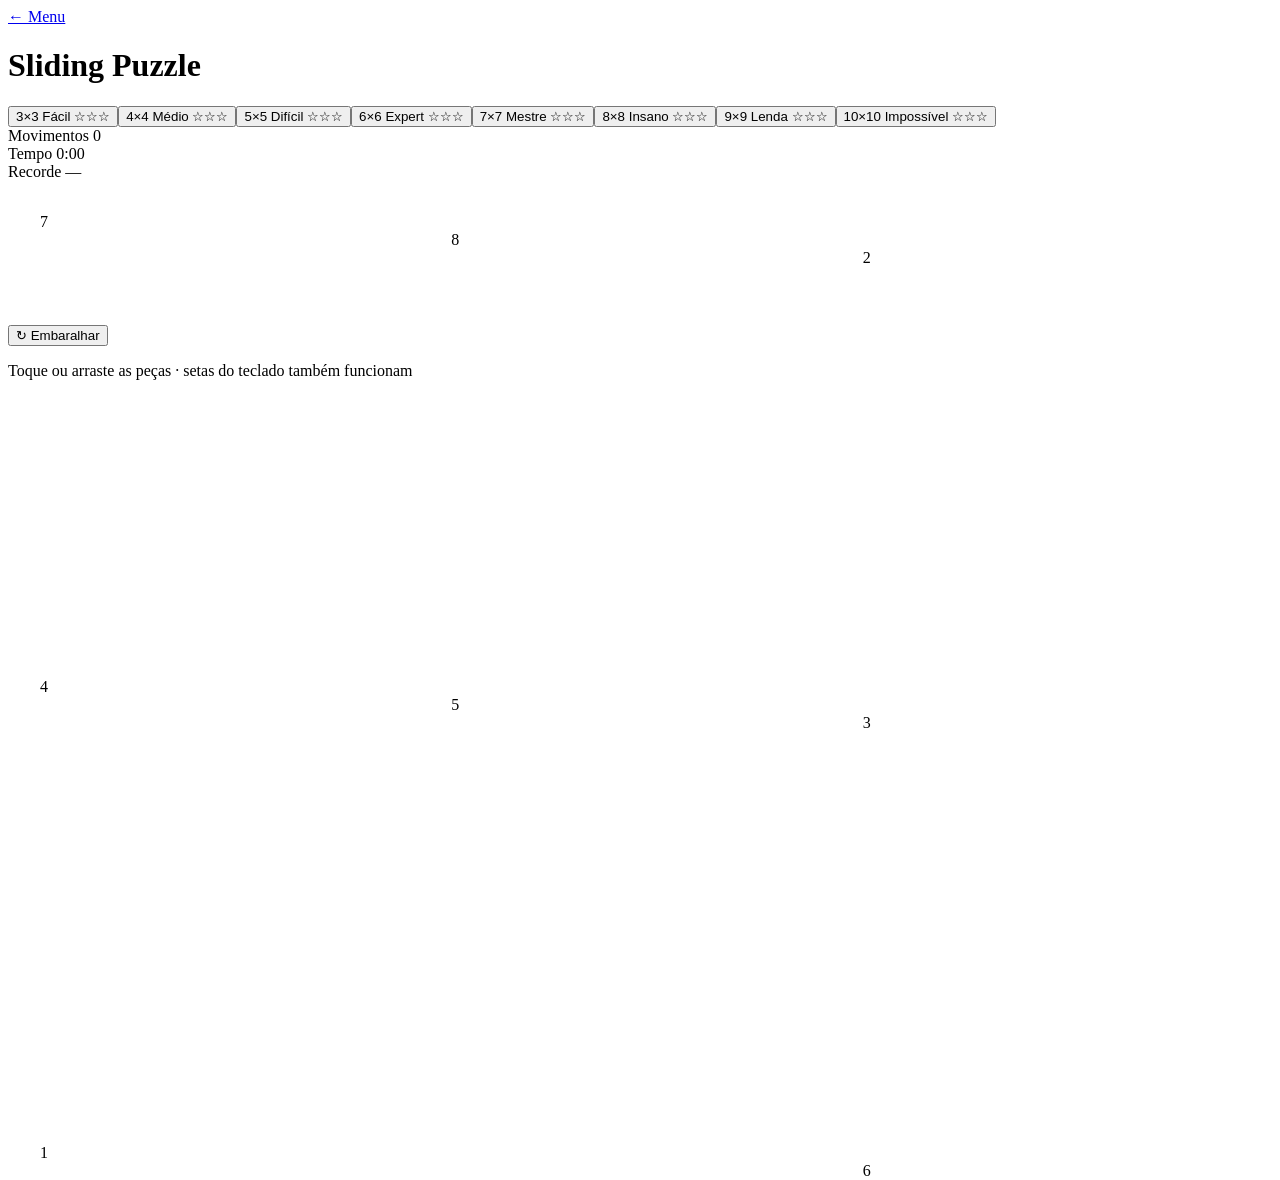
==== commit 2c6eb9a8: "version css urls so deploys don't mix new html with cached css CSS is served with max-age=14400 thro" ====
--- a/static/sliding-puzzle.html
+++ b/static/sliding-puzzle.html
@@ -6,8 +6,8 @@
     <meta name="theme-color" content="#6366f1">
     <title>Sliding Puzzle · SrMacedo Puzzles</title>
     <meta name="description" content="Sliding Puzzle online grátis: ordene as peças no menor número de movimentos. Níveis do 3x3 ao 10x10.">
-    <link rel="stylesheet" href="/css/application.css">
-    <link rel="stylesheet" href="/css/sliding-puzzle.css">
+    <link rel="stylesheet" href="/css/application.css?v=e084eb5d">
+    <link rel="stylesheet" href="/css/sliding-puzzle.css?v=931c74ab">
     <link rel="manifest" href="/manifest.json">
   </head>
   <body>
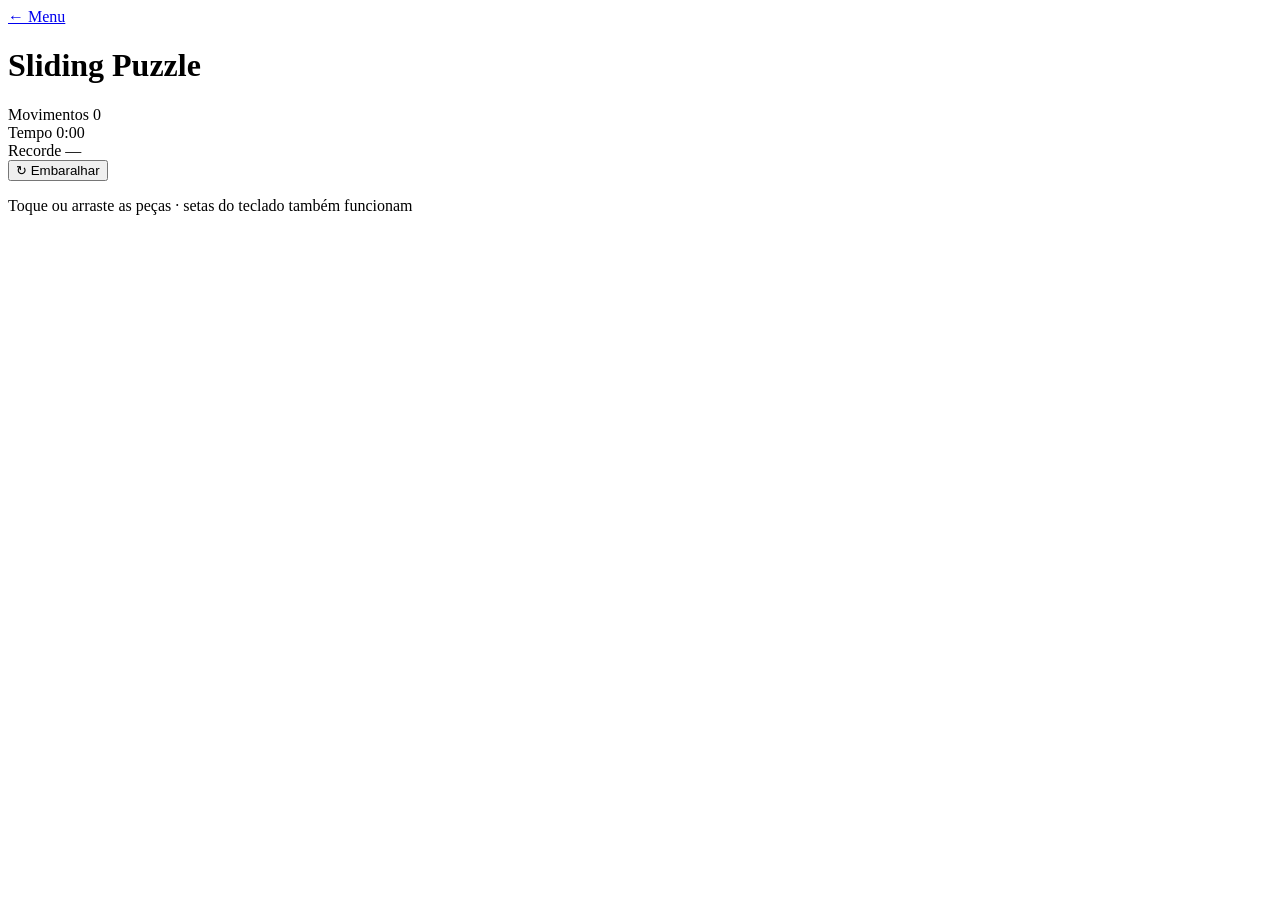
==== commit cfa939cc: "add sudoku and share game UI between puzzles - sudoku with generator (unique solution), four levels " ====
--- a/static/sliding-puzzle.html
+++ b/static/sliding-puzzle.html
@@ -7,7 +7,8 @@
     <title>Sliding Puzzle · SrMacedo Puzzles</title>
     <meta name="description" content="Sliding Puzzle online grátis: ordene as peças no menor número de movimentos. Níveis do 3x3 ao 10x10.">
     <link rel="stylesheet" href="/css/application.css?v=e084eb5d">
-    <link rel="stylesheet" href="/css/sliding-puzzle.css?v=931c74ab">
+    <link rel="stylesheet" href="/css/game.css?v=f827bf4d">
+    <link rel="stylesheet" href="/css/sliding-puzzle.css?v=2f023e1a">
     <link rel="manifest" href="/manifest.json">
   </head>
   <body>
@@ -66,6 +67,7 @@
     <div class="toast" id="toast" hidden></div>
     <canvas id="confetti" aria-hidden="true"></canvas>
 
+    <script src="/js/game.js?v=d78ba1fd"></script>
     <script>
     (() => {
       const LEVELS = [
@@ -83,10 +85,14 @@
         3: [50, 100], 4: [180, 360], 5: [400, 800], 6: [750, 1500],
         7: [1200, 2400], 8: [1800, 3600], 9: [2600, 5200], 10: [3600, 7200],
       };
-      const STORAGE_KEY = 'sliding-puzzle:v1';
-      const reduceMotion = window.matchMedia('(prefers-reduced-motion: reduce)').matches;
-
-      const $ = (id) => document.getElementById(id);
+      const { $, fmtTime, starStr, reduceMotion } = Game;
+      const store = Game.store('sliding-puzzle:v1');
+      const data = store.data;
+      const saveData = store.save;
+      const levelStats = store.level;
+      const currentStreak = store.currentStreak;
+      const bumpStreak = store.bumpStreak;
+      const starsFor = (s, m) => m <= PAR[s][0] ? 3 : m <= PAR[s][1] ? 2 : 1;
       const board = $('board');
 
       let size = 3;
@@ -98,51 +104,6 @@
       let timerId = null;
       let solved = false;
       let geom = { cell: 0, gap: 0, pad: 0 };
-      let confettiRaf = null;
-
-      // ---------- Persistência ----------
-      function loadData() {
-        try {
-          return JSON.parse(localStorage.getItem(STORAGE_KEY)) || {};
-        } catch {
-          return {};
-        }
-      }
-      let data = loadData();
-      data.levels ||= {};
-      data.streak ||= { count: 0, lastDay: null };
-      const saveData = () => localStorage.setItem(STORAGE_KEY, JSON.stringify(data));
-      const levelStats = (s) => (data.levels[s] ||= { bestMoves: null, bestTime: null, stars: 0, wins: 0 });
-
-      const dayKey = (d) => `${d.getFullYear()}-${d.getMonth() + 1}-${d.getDate()}`;
-      function currentStreak() {
-        const { count, lastDay } = data.streak;
-        const today = dayKey(new Date());
-        const y = new Date(); y.setDate(y.getDate() - 1);
-        return (lastDay === today || lastDay === dayKey(y)) ? count : 0;
-      }
-      function bumpStreak() {
-        const today = dayKey(new Date());
-        if (data.streak.lastDay === today) return;
-        data.streak.count = currentStreak() + 1;
-        data.streak.lastDay = today;
-      }
-
-      // ---------- Utilidades ----------
-      const fmtTime = (ms) => {
-        const s = Math.floor(ms / 1000);
-        return `${Math.floor(s / 60)}:${String(s % 60).padStart(2, '0')}`;
-      };
-      const starsFor = (s, m) => m <= PAR[s][0] ? 3 : m <= PAR[s][1] ? 2 : 1;
-      const starStr = (n, total = 3) => '★'.repeat(n) + '☆'.repeat(total - n);
-
-      function toast(msg) {
-        const t = $('toast');
-        t.textContent = msg;
-        t.hidden = false;
-        clearTimeout(toast.id);
-        toast.id = setTimeout(() => (t.hidden = true), 2000);
-      }
 
       // ---------- UI de níveis / HUD ----------
       function renderLevels() {
@@ -161,11 +122,7 @@
         });
       }
 
-      function renderStreak() {
-        const n = currentStreak();
-        $('streak').textContent = n > 0 ? `🔥 ${n}` : '';
-        $('streak').title = n > 0 ? `${n} dia(s) seguido(s) com vitória` : '';
-      }
+      const renderStreak = () => Game.renderStreak($('streak'), currentStreak());
 
       function renderHud() {
         $('moves').textContent = moves;
@@ -233,7 +190,7 @@
         tiles = shuffled();
         board.classList.remove('solved');
         $('win').hidden = true;
-        stopConfetti();
+        Game.stopConfetti();
         buildBoard();
         renderLevels();
         renderHud();
@@ -406,17 +363,13 @@
         setTimeout(() => showWin({ stars, newMoves, newTime, firstWin }), reduceMotion ? 0 : 900);
       }
 
-      const WIN_TITLES = ['Resolvido!', 'Mandou bem!', 'Incrível!', 'Mestre do puzzle!', 'Show!'];
-
       function showWin({ stars, newMoves, newTime, firstWin }) {
         const st = levelStats(size);
-        $('win-title').textContent = WIN_TITLES[Math.floor(Math.random() * WIN_TITLES.length)];
+        $('win-title').textContent = Game.pick(Game.WIN_TITLES);
         $('win-moves').textContent = moves;
         $('win-time').textContent = fmtTime(elapsed);
 
-        $('win-stars').innerHTML = [0, 1, 2]
-          .map((i) => `<span class="star ${i < stars ? 'on' : ''}" style="--i:${i}">★</span>`)
-          .join('');
+        Game.renderStars($('win-stars'), stars);
 
         const isRecord = !firstWin && (newMoves || newTime);
         $('win-record').hidden = !isRecord;
@@ -448,73 +401,23 @@
 
         $('win').hidden = false;
         $('again').focus();
-        if (!reduceMotion) confetti(stars);
+        Game.confetti(stars);
       }
 
       $('again').onclick = () => newGame();
       $('shuffle').onclick = () => newGame();
-      $('share').onclick = async () => {
-        const url = `${location.origin}/sliding-puzzle`;
-        const text = `Resolvi o Sliding Puzzle ${size}×${size} em ${moves} movimentos e ${fmtTime(elapsed)} ${starStr(starsFor(size, moves))}. Consegue fazer melhor?`;
-        try {
-          if (navigator.share) await navigator.share({ title: 'Sliding Puzzle', text, url });
-          else { await navigator.clipboard.writeText(`${text} ${url}`); toast('Copiado! Cole para desafiar alguém.'); }
-        } catch { /* usuário cancelou */ }
-      };
+      $('share').onclick = () => Game.share({
+        title: 'Sliding Puzzle',
+        path: '/sliding-puzzle',
+        text: `Resolvi o Sliding Puzzle ${size}×${size} em ${moves} movimentos e ${fmtTime(elapsed)} ${starStr(starsFor(size, moves))}. Consegue fazer melhor?`,
+      });
       $('win').addEventListener('click', (e) => { if (e.target.id === 'win') $('win').hidden = true; });
-
-      // ---------- Confete ----------
-      function stopConfetti() {
-        cancelAnimationFrame(confettiRaf);
-        const c = $('confetti');
-        c.getContext('2d').clearRect(0, 0, c.width, c.height);
-      }
-
-      function confetti(stars) {
-        const canvas = $('confetti');
-        const ctx = canvas.getContext('2d');
-        const dpr = window.devicePixelRatio || 1;
-        canvas.width = innerWidth * dpr;
-        canvas.height = innerHeight * dpr;
-        ctx.scale(dpr, dpr);
-        const colors = ['#6366f1', '#a78bfa', '#22d3ee', '#facc15', '#f472b6', '#34d399'];
-        const count = 80 + stars * 50;
-        const parts = Array.from({ length: count }, () => ({
-          x: innerWidth / 2 + (Math.random() - 0.5) * 120,
-          y: innerHeight * 0.45,
-          vx: (Math.random() - 0.5) * 16,
-          vy: -Math.random() * 16 - 6,
-          w: 6 + Math.random() * 6,
-          h: 8 + Math.random() * 8,
-          r: Math.random() * Math.PI,
-          vr: (Math.random() - 0.5) * 0.3,
-          c: colors[Math.floor(Math.random() * colors.length)],
-        }));
-        const end = performance.now() + 4000;
-        (function frame(now) {
-          ctx.clearRect(0, 0, innerWidth, innerHeight);
-          let alive = false;
-          for (const p of parts) {
-            p.vy += 0.35; p.vx *= 0.99; p.x += p.vx; p.y += p.vy; p.r += p.vr;
-            if (p.y < innerHeight + 20) alive = true;
-            ctx.save();
-            ctx.translate(p.x, p.y);
-            ctx.rotate(p.r);
-            ctx.fillStyle = p.c;
-            ctx.fillRect(-p.w / 2, -p.h / 2, p.w, p.h * Math.abs(Math.cos(p.r * 2)));
-            ctx.restore();
-          }
-          if (alive && now < end) confettiRaf = requestAnimationFrame(frame);
-          else ctx.clearRect(0, 0, innerWidth, innerHeight);
-        })(performance.now());
-      }
 
       // ---------- Início ----------
       window.addEventListener('resize', () => { board.classList.add('no-anim'); layout(); requestAnimationFrame(() => board.classList.remove('no-anim')); });
       renderStreak();
       newGame(LEVELS.some((l) => l.size === data.lastSize) ? data.lastSize : 3);
 
-      if ('serviceWorker' in navigator) navigator.serviceWorker.register('/sw.js').catch(() => {});
     })();
     </script>
   </body>
